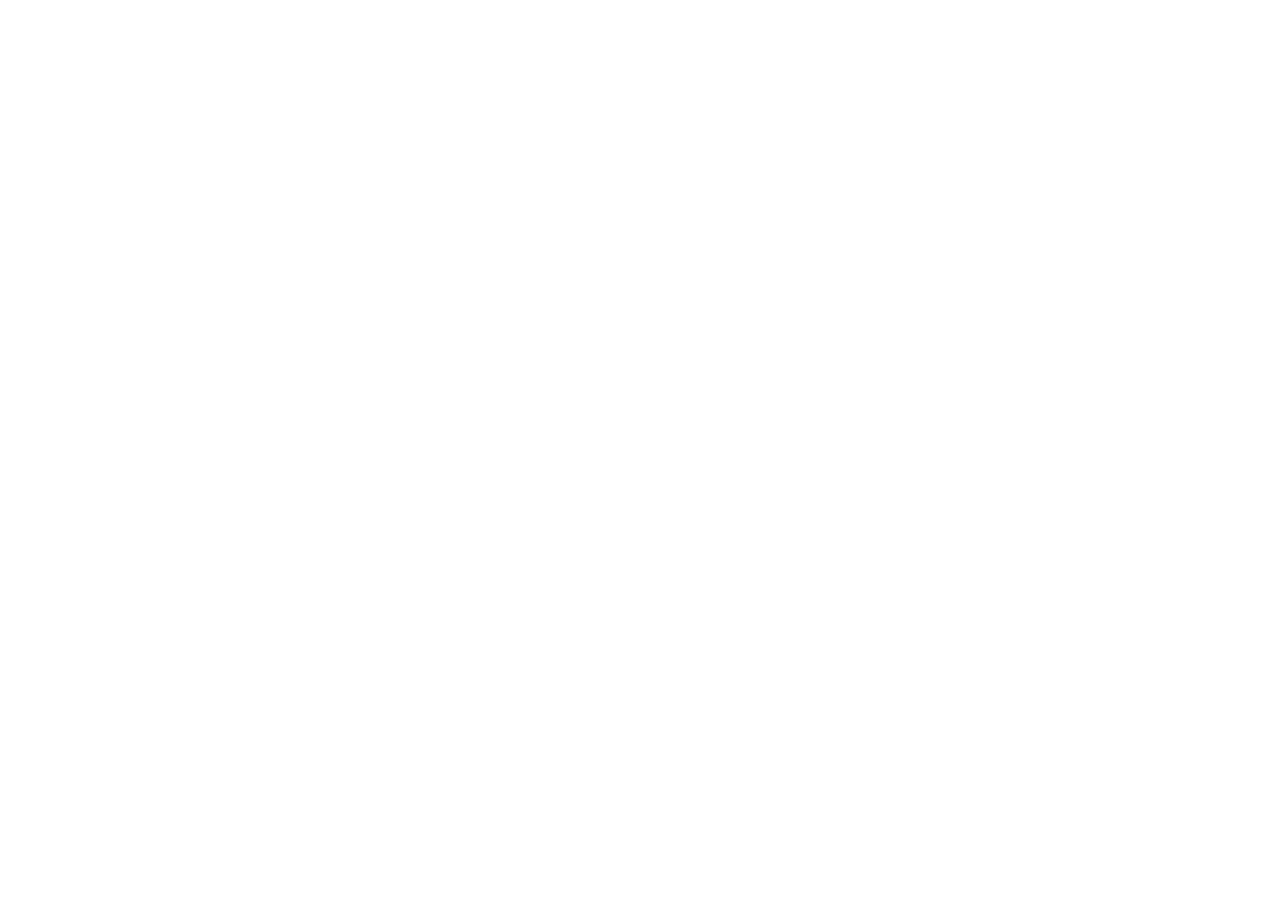
==== index.html @ da99a409 "first commit" ====
<!DOCTYPE html>
<html lang="en">
<head>
    <meta charset="UTF-8">
    <meta http-equiv="X-UA-Compatible" content="IE=edge">
    <meta name="viewport" content="width=device-width, initial-scale=1.0">
    <title>PositionFps</title>
    <link rel="stylesheet" href="style.css">
</head>
<body>
    
</body>
</html>
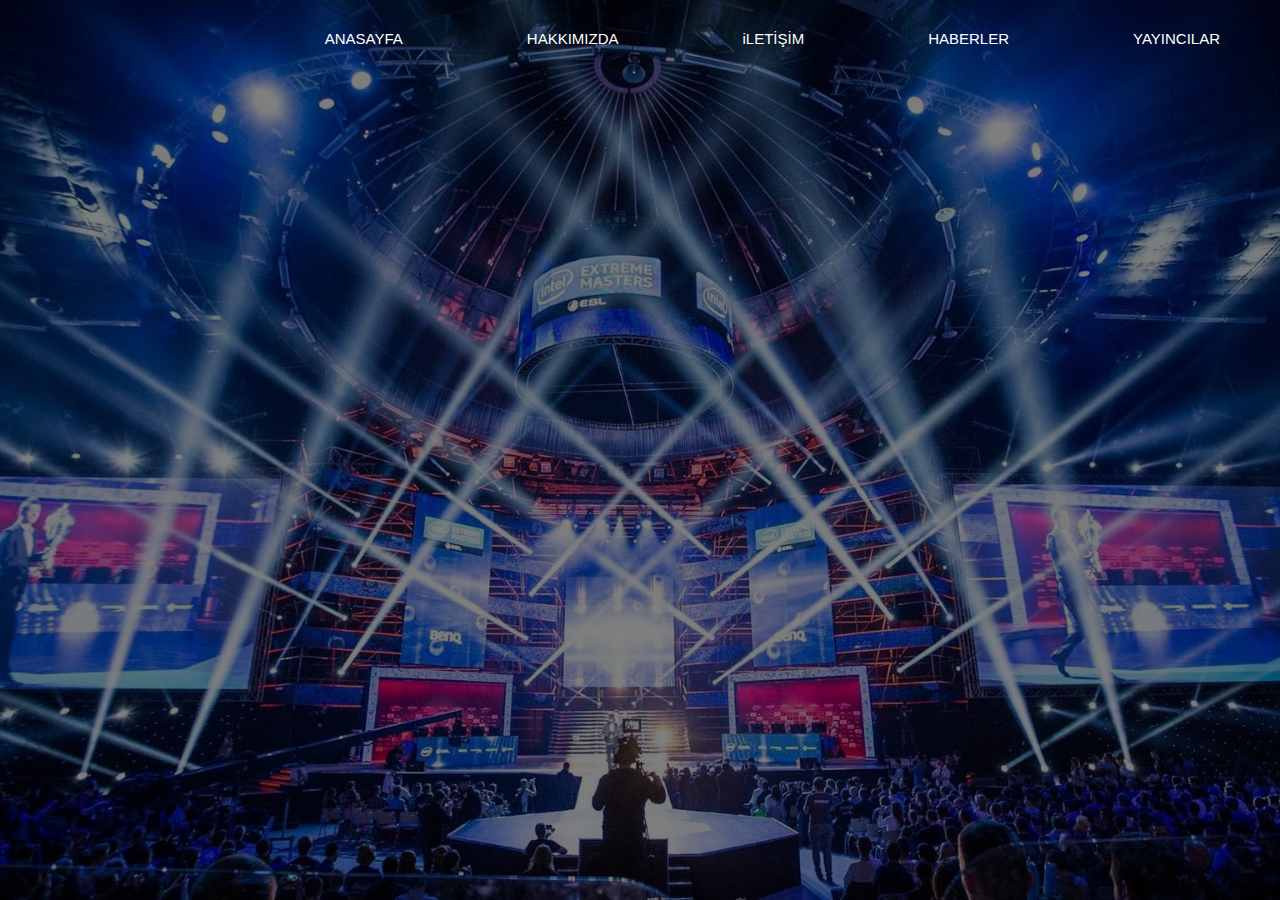
==== commit d41a6bae: "2" ====
--- a/index.html
+++ b/index.html
@@ -8,6 +8,18 @@
     <link rel="stylesheet" href="style.css">
 </head>
 <body>
-    
+    <header>
+
+        <div class="row">
+            <ul class="main-nav">
+                <li><a href=""> ANASAYFA </a></li>
+                <li><a href=""> HAKKIMIZDA </a></li>
+                <li><a href=""> iLETİŞİM </a></li>
+                <li><a href=""> HABERLER </a></li>
+                <li><a href=""> YAYINCILAR </a></li>
+            </ul>
+        </div>
+    </header>
+
 </body>
 </html>--- a/style.css
+++ b/style.css
@@ -0,0 +1,31 @@
+* {
+    margin: 0;
+    padding: 0;
+}
+
+header{
+    background-image:linear-gradient(rgba(0, 0, 0, 0.5),rgba(0, 0, 0, 0.5)), url(./İMG/thumb-1920-696052.jpg);
+    height: 100vh;
+    background-size: cover;
+    background-position: center;
+}
+
+.main-nav {
+    float: right;
+    list-style: none;
+    margin-top: 30px;
+
+}
+
+.main-nav li {
+    display: inline-block;
+}
+
+.main-nav li a {
+    color: white;
+    text-decoration: none;
+    padding: 5px 60px;
+    font-family: "Roboto", sans-serif;
+    font-size: 15px;
+
+}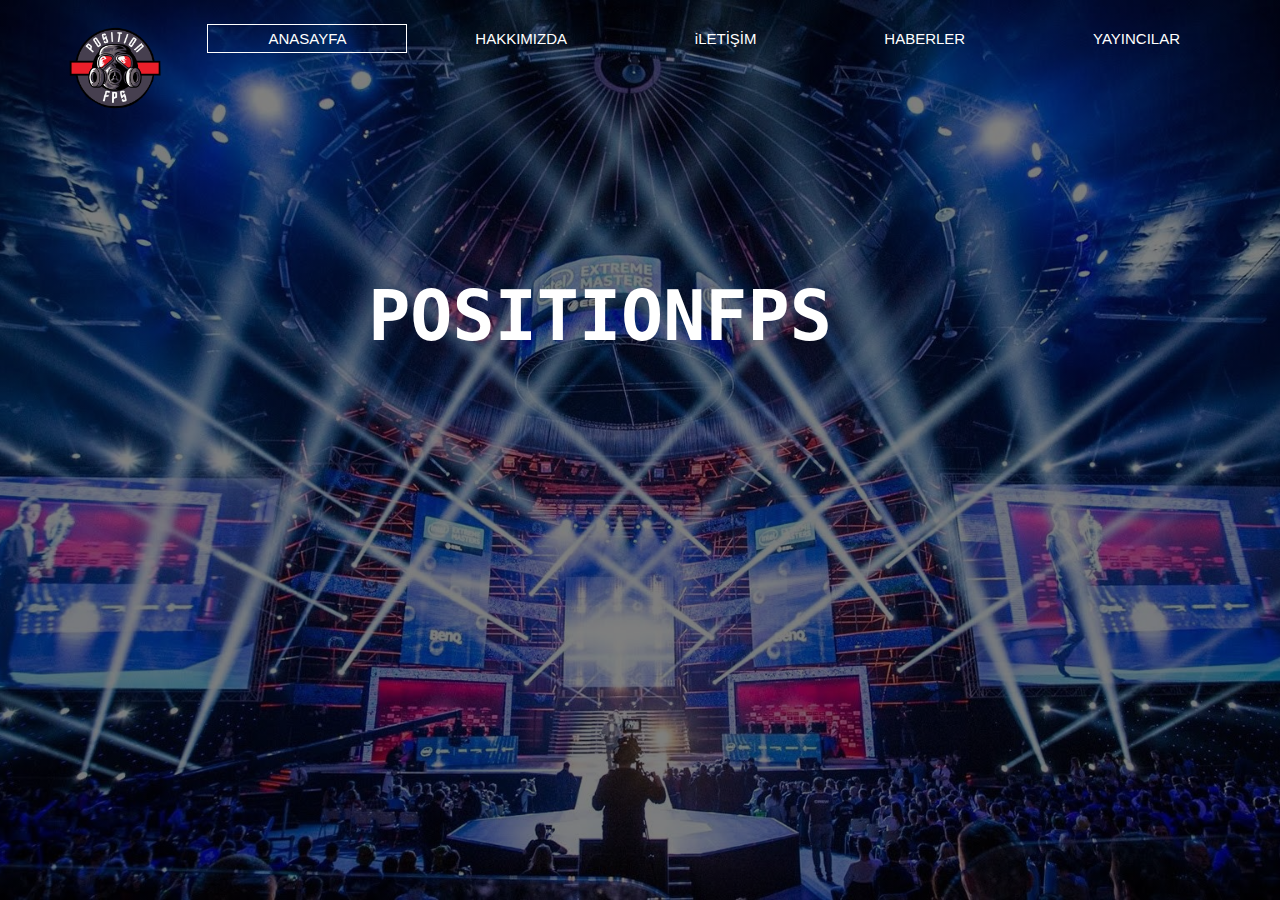
==== commit e2be6dcb: "button" ====
--- a/index.html
+++ b/index.html
@@ -11,14 +11,20 @@
     <header>
 
         <div class="row">
+            <div class="logo">
+                <img src="./İMG/Siyah ve Kırmızı E-Spor İllüstrasyon Oyun Oyun Logosu (13).png" alt="">
+            </div>
             <ul class="main-nav">
-                <li><a href=""> ANASAYFA </a></li>
+                <li class="active"><a href=""> ANASAYFA </a></li>
                 <li><a href=""> HAKKIMIZDA </a></li>
                 <li><a href=""> iLETİŞİM </a></li>
                 <li><a href=""> HABERLER </a></li>
                 <li><a href=""> YAYINCILAR </a></li>
             </ul>
         </div>
+        <div class="hero">
+            <h1>PositionFps</h1>
+        </div>
     </header>
 
 </body>
--- a/style.css
+++ b/style.css
@@ -28,4 +28,42 @@
     font-family: "Roboto", sans-serif;
     font-size: 15px;
 
+}
+
+.main-nav li.active a {
+    border: 1px solid white;
+}
+
+.main-nav li a:hover {
+    border: 1px solid white;
+}
+
+.logo img {
+    width: 150px;
+    height: auto;
+    float: left;
+}
+
+body {
+    font-family: monospace;
+}
+
+.row {
+    max-width: 1200px;
+    margin: auto;
+}
+
+.hero {
+    position: absolute;
+    width: 1200px;
+    margin-left: 0px;
+    margin-top: 0px;
+}
+
+h1 {
+    color: white;
+    text-transform: uppercase;
+    font-size: 70px;
+    text-align: center;
+    margin-top: 275px;
 }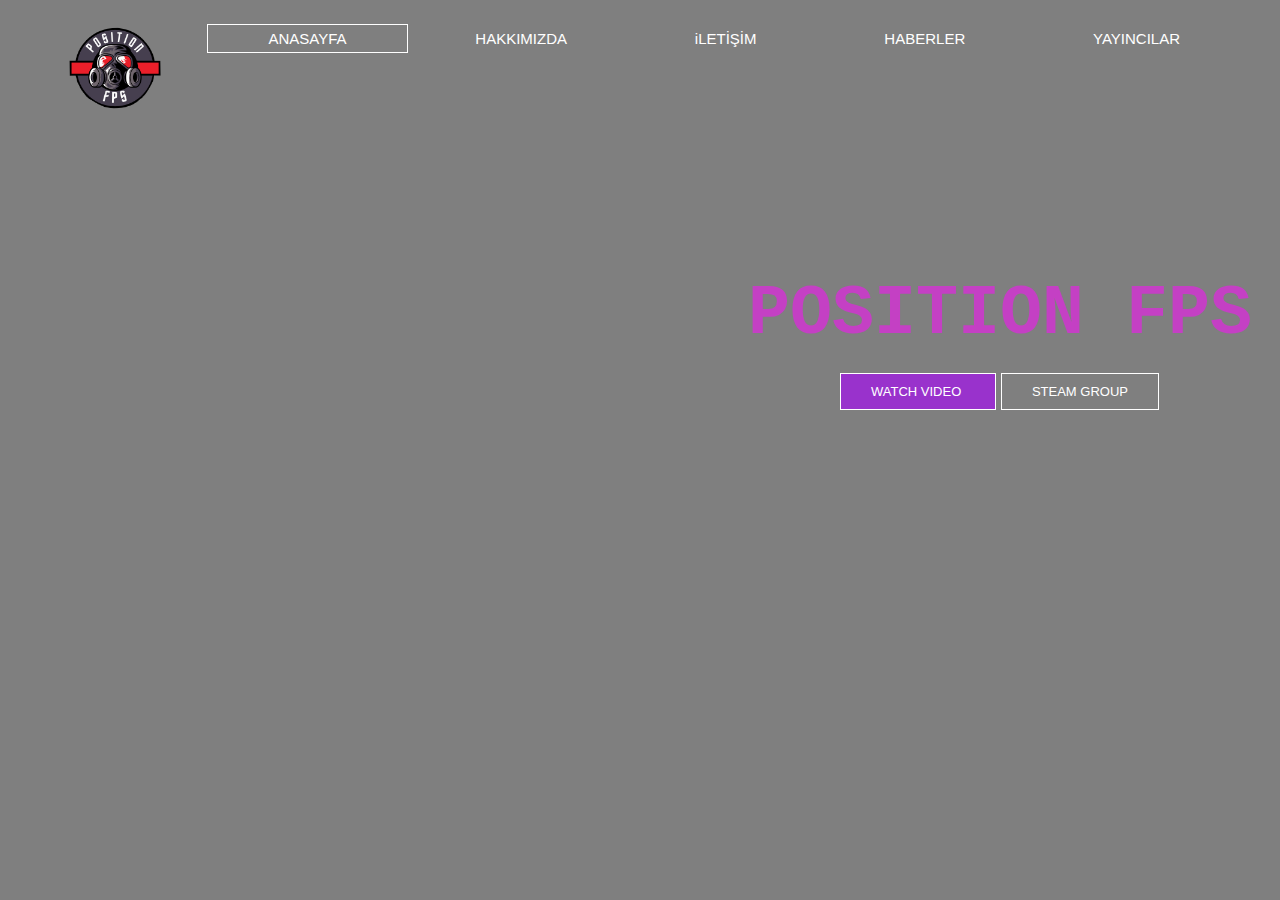
==== commit 2c47be5d: "today last" ====
--- a/index.html
+++ b/index.html
@@ -23,7 +23,12 @@
             </ul>
         </div>
         <div class="hero">
-            <h1>PositionFps</h1>
+            <h1>Position Fps</h1>
+
+            <div class="button">
+                <a href="" class="btn button-one"> Watch Video </a>
+                <a href="" class="btn button-two"> Steam Group</a>
+            </div>
         </div>
     </header>
 
--- a/style.css
+++ b/style.css
@@ -56,14 +56,42 @@
 .hero {
     position: absolute;
     width: 1200px;
-    margin-left: 0px;
+    margin-left: 400px;
     margin-top: 0px;
 }
 
 h1 {
-    color: white;
+    color: rgb(196, 64, 196);
     text-transform: uppercase;
     font-size: 70px;
     text-align: center;
     margin-top: 275px;
+}
+
+.button {
+    margin-top: 30px;
+    margin-left: 440px;
+}
+
+.btn {
+    border: 1px solid white;
+    padding: 10px 30px;
+    color: white;
+    text-decoration: none;
+    margin-right: 5px;
+    font-size: 13px;
+    text-transform: uppercase;
+}
+
+.button-one {
+    background-color:  darkorchid;
+    font-family: "Roboto" , sans-serif;
+}
+
+.button-two{
+    font-family: "Roboto", sans-serif;
+}
+
+.button-two:hover{
+    background-color: darkorchid;
 }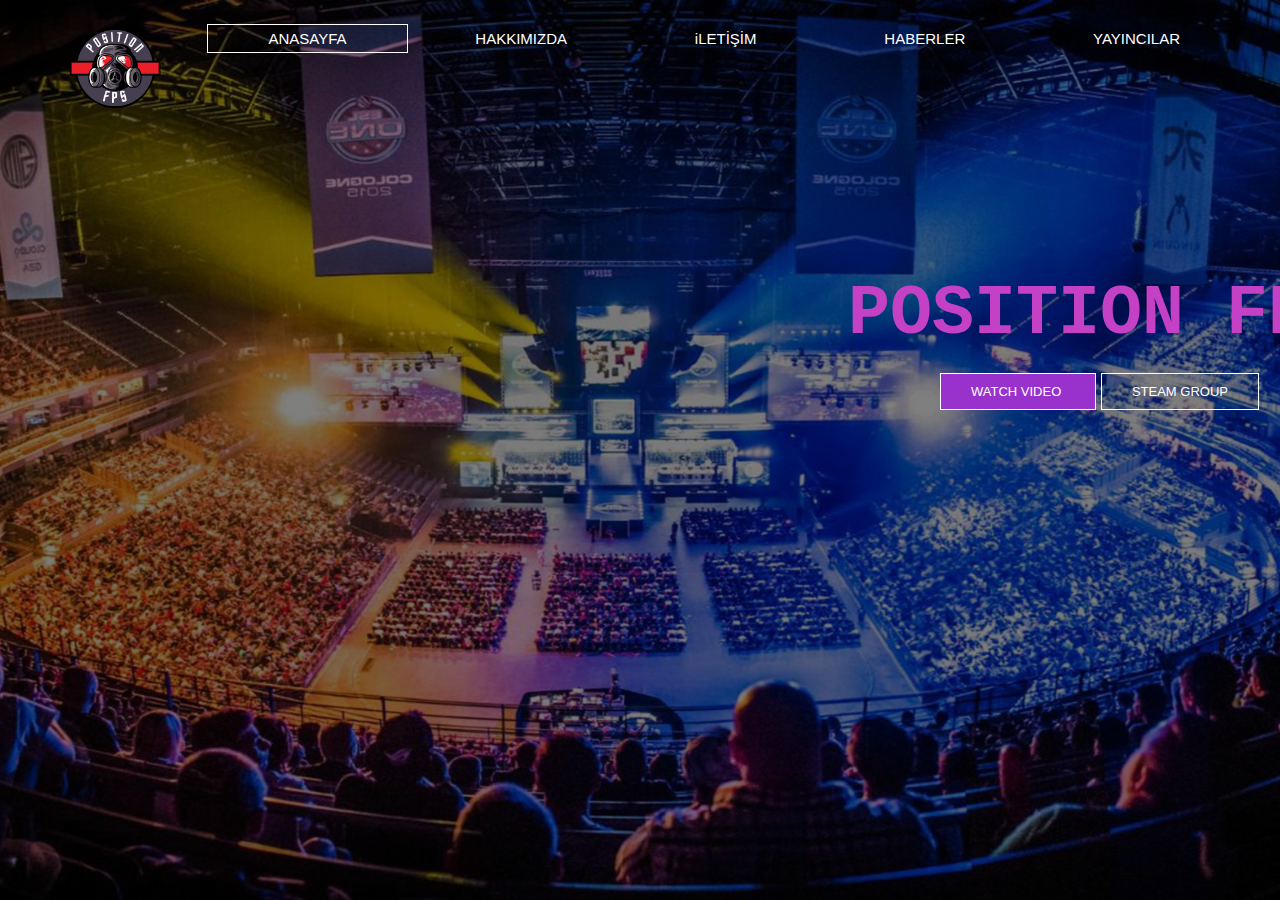
==== commit 429001d8: "linkler" ====
--- a/index.html
+++ b/index.html
@@ -26,8 +26,8 @@
             <h1>Position Fps</h1>
 
             <div class="button">
-                <a href="" class="btn button-one"> Watch Video </a>
-                <a href="" class="btn button-two"> Steam Group</a>
+                <a href="https://www.youtube.com/watch?v=7ibQ9JDq6YM&t=54s" class="btn button-one"> Watch Video </a>
+                <a href="https://steamcommunity.com/groups/xint61" class="btn button-two"> Steam Group</a>
             </div>
         </div>
     </header>
--- a/style.css
+++ b/style.css
@@ -4,7 +4,7 @@
 }
 
 header{
-    background-image:linear-gradient(rgba(0, 0, 0, 0.5),rgba(0, 0, 0, 0.5)), url(./İMG/thumb-1920-696052.jpg);
+    background-image:linear-gradient(rgba(0, 0, 0, 0.5),rgba(0, 0, 0, 0.5)), url(./İMG/esports-wallpaper.jpg);
     height: 100vh;
     background-size: cover;
     background-position: center;
@@ -56,7 +56,7 @@
 .hero {
     position: absolute;
     width: 1200px;
-    margin-left: 400px;
+    margin-left: 500px;
     margin-top: 0px;
 }
 
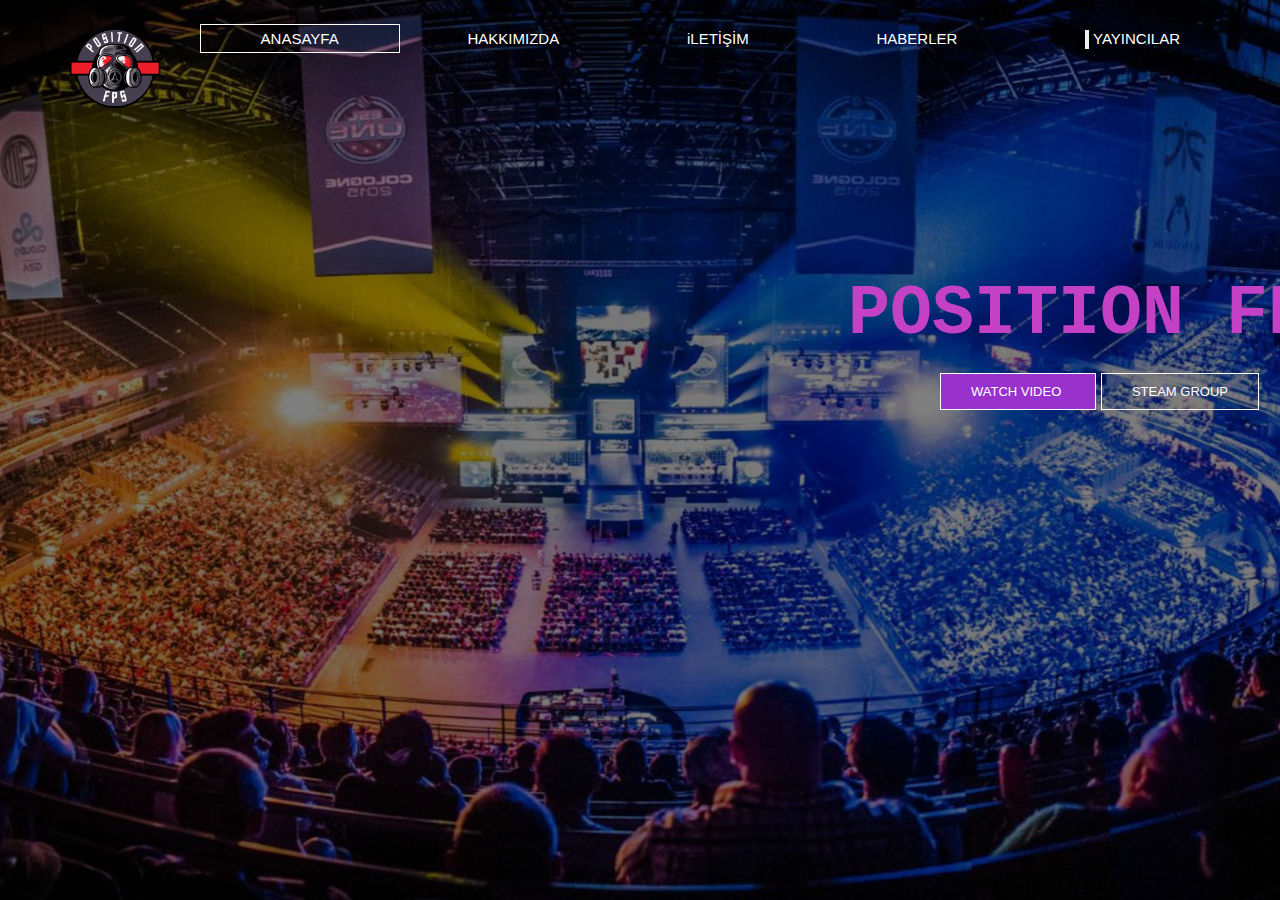
==== commit 71168b2d: "22 last" ====
--- a/index.html
+++ b/index.html
@@ -1,12 +1,15 @@
 <!DOCTYPE html>
 <html lang="en">
+
 <head>
     <meta charset="UTF-8">
     <meta http-equiv="X-UA-Compatible" content="IE=edge">
     <meta name="viewport" content="width=device-width, initial-scale=1.0">
     <title>PositionFps</title>
+    <link rel="icon" href="./İMG/Siyah ve Kırmızı E-Spor İllüstrasyon Oyun Oyun Logosu (13).png">
     <link rel="stylesheet" href="style.css">
 </head>
+
 <body>
     <header>
 
@@ -19,18 +22,21 @@
                 <li><a href=""> HAKKIMIZDA </a></li>
                 <li><a href=""> iLETİŞİM </a></li>
                 <li><a href=""> HABERLER </a></li>
-                <li><a href=""> YAYINCILAR </a></li>
+                <li><a href="yayıncılar.html" target="_blank"> <input type="button"> YAYINCILAR </a></li>
             </ul>
         </div>
         <div class="hero">
             <h1>Position Fps</h1>
 
             <div class="button">
-                <a href="https://www.youtube.com/watch?v=7ibQ9JDq6YM&t=54s" class="btn button-one"> Watch Video </a>
-                <a href="https://steamcommunity.com/groups/xint61" class="btn button-two"> Steam Group</a>
+                <a href="https://www.youtube.com/playlist?list=PLCfQi0n78Zs8O88rV2Y7NVqi5b2K01WqS" class="btn button-one" target="_blank">
+                    Watch Video </a>
+                <a href="https://steamcommunity.com/groups/xint61" class="btn button-two" target="_blank"> Steam
+                    Group</a>
             </div>
         </div>
     </header>
 
 </body>
+
 </html>